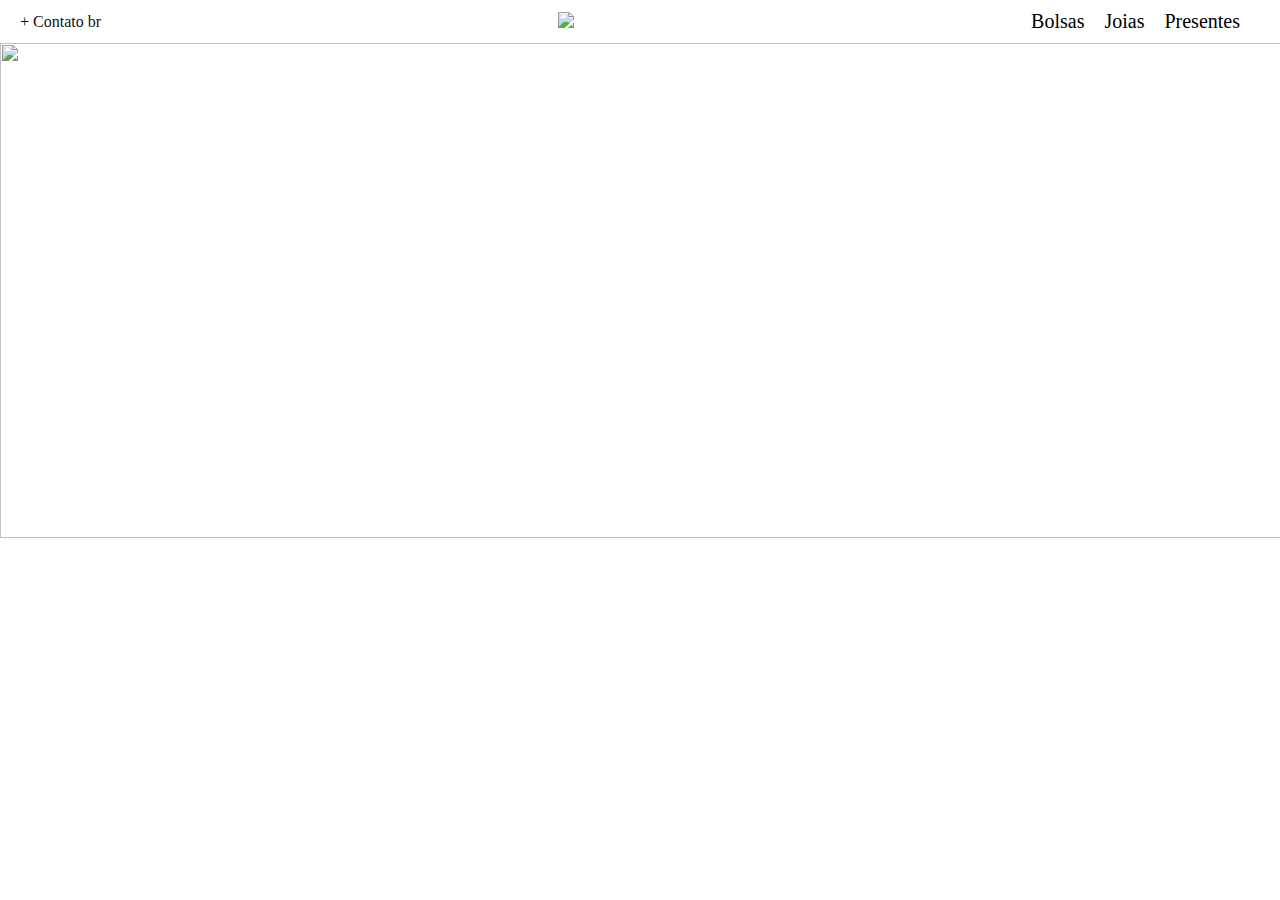
==== landing-page-site/index.html @ d6377f82 "add menu" ====
<!DOCTYPE html>
<html lang="pt-br">
<head>
    <meta charset="UTF-8">
    <meta name="viewport" content="width=device-width, initial-scale=1.0">
    <title>Document</title>
    <link rel="stylesheet" href="style.css">
</head>
<body>
    <header>
        <nav class="navbar">
            <div class="navbar-left">
                <a href="#" class="contact">+ Contato br</a>
            </div>
            <div class="navbar-center">
                <a href="#" class="logo">
                    <img src="https://upload.wikimedia.org/wikipedia/commons/9/9b/Gucci_logo.png" width="250px">
                </a>
            </div>
            <div class="navbar-right">
                <a href="#" class="submenu">Bolsas</a>
                <a href="#" class="submenu">Joias</a>
                <a href="#" class="submenu">Presentes</a>
            </div>
        </nav>
    </header>

    <section>
        <img src="https://assets.vogue.com/photos/653faea5968a0d4e7a0b3de7/4:3/w_4500,h_3375,c_limit/Gucci_Master-File_Instagram_1080x1350px9.jpg" width="1355px" height="495px">
    </section>
</body>
</html>
---- landing-page-site/style.css ----
* {
    margin: 0;
    padding: 0;
    box-sizing: border-box;
}

body{
    width: 100%;
}

.navbar{
    display: flex;
    align-items: center;
    justify-content: space-between;
    padding: 10px 20px;
}

a{
    text-decoration: none;
}

.contact {
    color: rgb(19, 15, 15);
}

.navbar-left, .navbar-center, .navbar-right {
    display: flex;
    align-items: center;
}

.navbar-center {
    flex-grow: 1;
    justify-content: center;
}

.navbar-right a {
    margin-right: 20px;
}

.submenu{
    color: black;
    font-size: 20px;
}
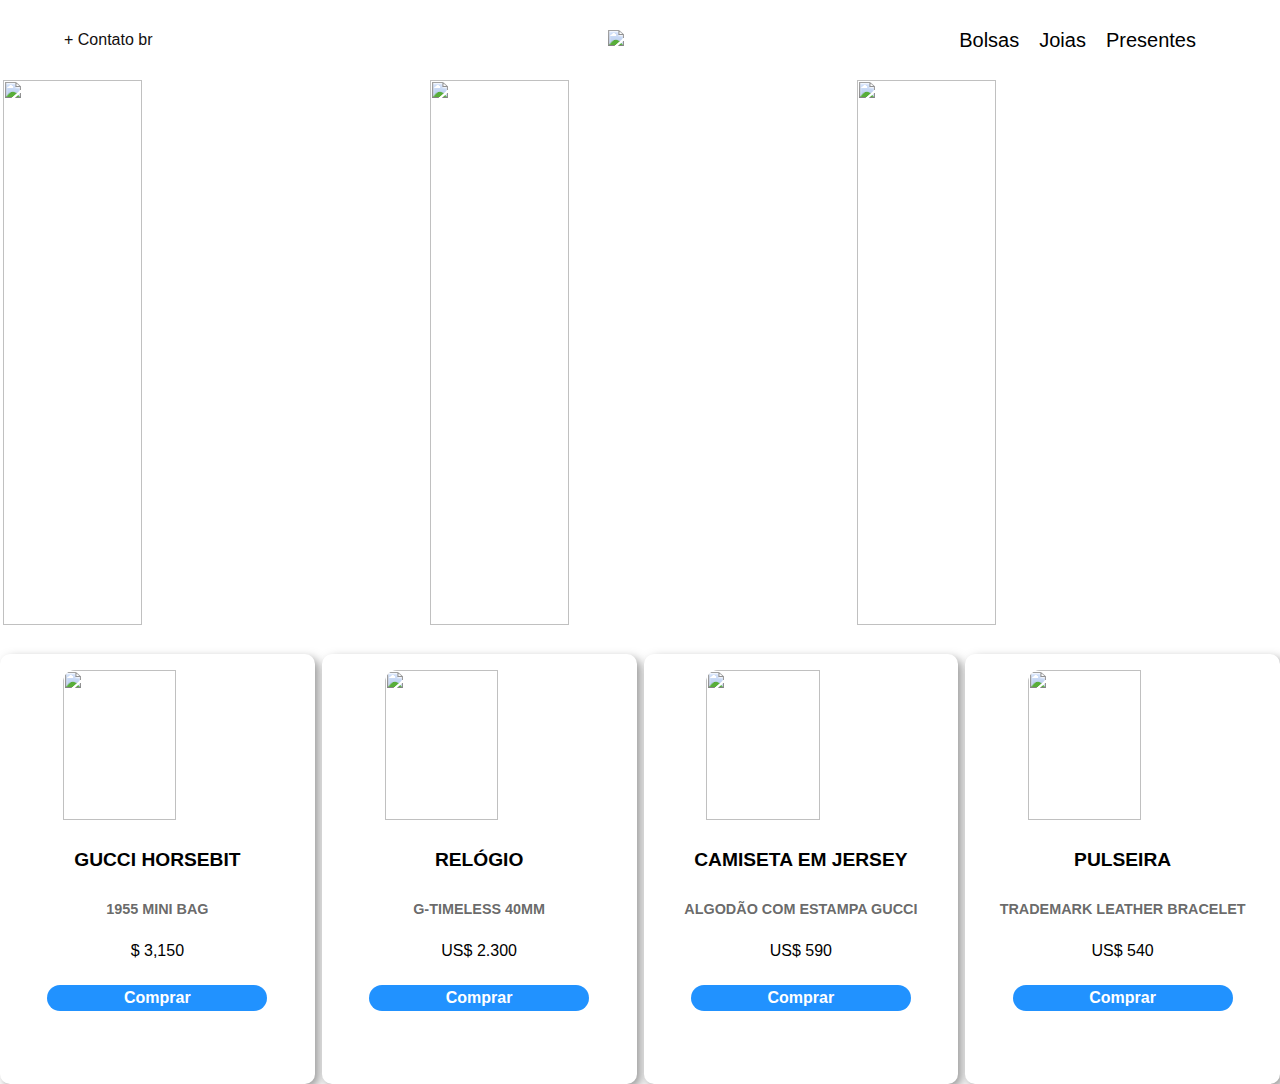
==== commit fdaa76a8: "add menu e main" ====
--- a/landing-page-site/index.html
+++ b/landing-page-site/index.html
@@ -10,24 +10,74 @@
     <header>
         <nav class="navbar">
             <div class="navbar-left">
-                <a href="#" class="contact">+ Contato br</a>
+                <a href="https://www.gucci.com/us/en/st/contact-us" class="contact" target="_blank">+ Contato br</a>
             </div>
             <div class="navbar-center">
-                <a href="#" class="logo">
-                    <img src="https://upload.wikimedia.org/wikipedia/commons/9/9b/Gucci_logo.png" width="250px">
+                <a href="https://www.gucci.com/us/en/" class="logo" target="_blank">
+                    <img src="https://upload.wikimedia.org/wikipedia/commons/9/9b/Gucci_logo.png" width="170px">
                 </a>
             </div>
             <div class="navbar-right">
-                <a href="#" class="submenu">Bolsas</a>
-                <a href="#" class="submenu">Joias</a>
-                <a href="#" class="submenu">Presentes</a>
+                <a href="https://www.gucci.com/us/en/ca/women/handbags-c-women-handbags" class="submenu" target="_blank
+                ">Bolsas</a>
+                <a href="https://www.gucci.com/us/en/ca/jewelry-watches-c-jewelry-watches" class="submenu" target="_blank">Joias</a>
+                <a href="https://www.gucci.com/us/en/nst/gifts" class="submenu" target="_blank">Presentes</a>
             </div>
         </nav>
     </header>
+    <main>
+        <section>
+            <a href="https://www.gucci.com/us/en/ca/whats-new/new-in/this-week-women-c-new-women" target="_blank">
+                <img class="img" src="https://images.elle.com.br/2023/09/semana-de-moda-de-milao-gucci-GettyImages-1695616718.jpg">
+            </a>
+            <img class="img" src="https://imgdev.edge.regiongold.com/dynamic/2a79/[base64]/Gucci_SS25-MSF-LOOK01_MON_0281.jpg">
+            <img class="img" src="https://marciatravessoni.com.br/wp-content/uploads/2024/01/GG_Master_SS24_PR_1080x1350px3-819x1024.jpg">
+        </section>
 
-    <section>
-        <img src="https://assets.vogue.com/photos/653faea5968a0d4e7a0b3de7/4:3/w_4500,h_3375,c_limit/Gucci_Master-File_Instagram_1080x1350px9.jpg" width="1355px" height="495px">
-    </section>
+        <section class="section_card">
+            <div class="card">
+                <img src="//media.gucci.com/style/White_South_0_160_316x316/1618591505/658574_HUHHG_8565_001_077_0067_Light-Gucci-Horsebit-1955-mini-bag.jpg" >
+                <div>
+                  <h1>GUCCI HORSEBIT</h1>
+                  <h2>1955 MINI BAG</h2>
+                  <span>$ 3,150</span>
+                  <button>Comprar</button>
+                </div>
+              </div>
+            
+              <div class="card">
+                <img src="//media.gucci.com/style/White_South_0_160_316x316/1706636709/783396_I1600_9065_001_100_0000_Light-G-Timeless-watch-40mm.jpg">
+                <div>
+                  <h1>RELÓGIO </h1>
+                  <h2>G-TIMELESS 40MM</h2>
+                  <span>US$ 2.300</span>
+                  <button>Comprar</button>
+                </div>
+              </div>
+
+              <div class="card">
+                <img src="//media.gucci.com/style/Transparent_Center_0_0_250x170/1712150132/784361_XJGKW_5904_001_100_0000_Light.png">
+                <div>
+                  <h1>CAMISETA EM JERSEY </h1>
+                  <h2>ALGODÃO COM ESTAMPA GUCCI</h2>
+                  <span>US$ 590</span>
+                  <button>Comprar</button>
+                </div>
+              </div>
+            
+              <div class="card">
+                <img src="//media.gucci.com/style/White_South_0_160_316x316/1709280123/797195_JAAGY_8163_001_100_0000_Light-Trademark-leather-bracelet-with-tag.jpg">
+                <div>
+                  <h1>PULSEIRA</h1>
+                  <h2>TRADEMARK LEATHER BRACELET</h2>
+                  <span>US$ 540</span>
+                  <button>Comprar</button>
+                </div>
+              </div>
+        </section>
+    </main>
 </body>
 </html>
 
+
+
--- a/landing-page-site/style.css
+++ b/landing-page-site/style.css
@@ -5,14 +5,16 @@
 }
 
 body{
-    width: 100%;
+    font-family: sans-serif;
 }
 
 .navbar{
     display: flex;
     align-items: center;
     justify-content: space-between;
-    padding: 10px 20px;
+    max-width: 1440px;
+    padding: 1.5rem 4rem;
+    height: 80px;
 }
 
 a{
@@ -31,6 +33,7 @@
 .navbar-center {
     flex-grow: 1;
     justify-content: center;
+    margin-left: 120px;
 }
 
 .navbar-right a {
@@ -41,3 +44,88 @@
     color: black;
     font-size: 20px;
 }
+
+/* .img{
+    display: flex;
+    position: absolute;
+    height: 87%;
+    width: 100%;
+    z-index: 1
+} */
+
+.img{
+    width: 33%;
+    height: 545px;
+    transition: 0.5s ease-in-out;
+}
+
+.img:first-child{
+    margin-left: 3px;
+}
+
+.img:hover{
+    transform: translateY(-10px);
+    cursor: pointer;
+}
+.section_card{
+    display: flex;
+    align-items: center;
+    justify-content: space-evenly;
+    margin-top: 25px;
+    gap: 7px;
+    font-family: sans-serif;
+}
+
+.card {
+    background-color: #fff;
+    width: 430px;
+    height: 430px;
+    border-radius: 10px;
+    box-shadow: 4px 4px 10px rgba(128, 128, 128, 0.783);
+  }
+  .card img {
+    width: 60%;
+    height: 150px;
+    border-top-left-radius: 12px;
+    border-top-right-radius: 12px;
+    margin-left: 20%;
+    margin-top: 5%;
+  }
+  .card div {
+    display: flex;
+    flex-direction: column;
+    justify-content: center;
+    align-items: center;
+    gap: 20px;
+    height: 40%;
+    margin: 20px;
+  }
+  .card h1 {
+    font-size: 1.2rem;
+    margin: 5px;
+  }
+  .card h2 {
+    font-size: .9rem;
+    color: #5c5c5ceb;
+    margin: 5px;
+  }
+  .card button {
+    margin: 5px;
+    background-color: #2192FF;
+    height: 50px;
+    border: none;
+    padding: 4px;
+    width: 80%;
+    color: rgb(255, 255, 255);
+    font-size: 1rem;
+    font-weight: bold;
+    border-radius: 15px;
+   
+  }
+  .card button:hover {
+    background-color: rgb(182, 177, 177);
+    color: rgb(248, 248, 252);
+    cursor: pointer;
+  }
+
+
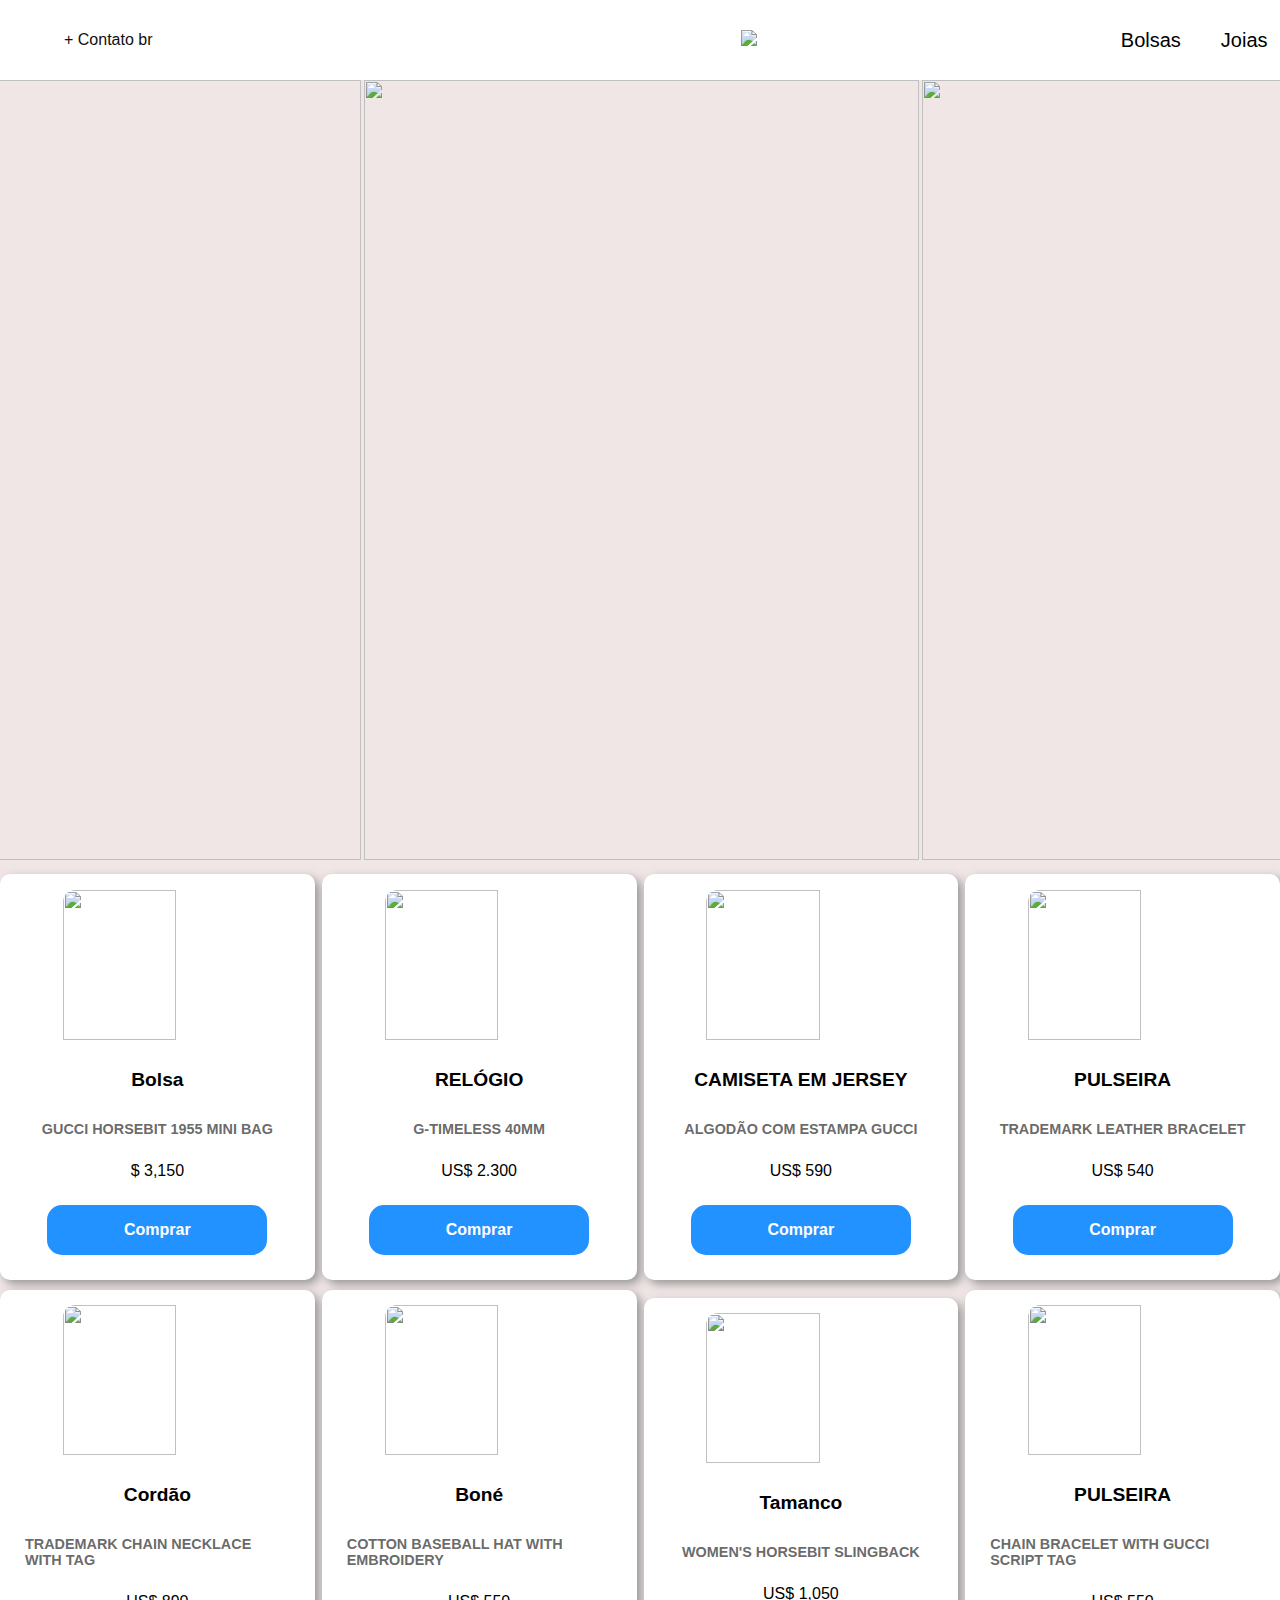
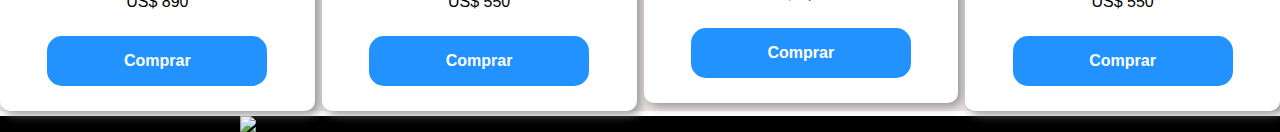
==== commit 9c4dca12: "finalizando a landing page gucci" ====
--- a/landing-page-site/index.html
+++ b/landing-page-site/index.html
@@ -26,22 +26,30 @@
         </nav>
     </header>
     <main>
-        <section>
+        <section class="section_img">
+          <!-- <h2 class="home-title">GUCCI SERVICES</h2> -->
             <a href="https://www.gucci.com/us/en/ca/whats-new/new-in/this-week-women-c-new-women" target="_blank">
                 <img class="img" src="https://images.elle.com.br/2023/09/semana-de-moda-de-milao-gucci-GettyImages-1695616718.jpg">
             </a>
-            <img class="img" src="https://imgdev.edge.regiongold.com/dynamic/2a79/[base64]/Gucci_SS25-MSF-LOOK01_MON_0281.jpg">
-            <img class="img" src="https://marciatravessoni.com.br/wp-content/uploads/2024/01/GG_Master_SS24_PR_1080x1350px3-819x1024.jpg">
+            <a href="https://www.gucci.com/us/en/ca/whats-new/new-in/this-week-women-c-new-women">
+              <img class="img" src="https://imgdev.edge.regiongold.com/dynamic/2a79/[base64]/Gucci_SS25-MSF-LOOK01_MON_0281.jpg">
+
+            </a>
+
+            <a href="https://www.gucci.com/us/en/ca/whats-new/new-in/this-week-men-c-new-men">
+              <img class="img" src="https://marciatravessoni.com.br/wp-content/uploads/2024/01/GG_Master_SS24_PR_1080x1350px3-819x1024.jpg">
+
+            </a>
         </section>
 
         <section class="section_card">
             <div class="card">
-                <img src="//media.gucci.com/style/White_South_0_160_316x316/1618591505/658574_HUHHG_8565_001_077_0067_Light-Gucci-Horsebit-1955-mini-bag.jpg" >
+                <img id="bolsa-gucci" src="//media.gucci.com/style/White_South_0_160_316x316/1618591505/658574_HUHHG_8565_001_077_0067_Light-Gucci-Horsebit-1955-mini-bag.jpg">
                 <div>
-                  <h1>GUCCI HORSEBIT</h1>
-                  <h2>1955 MINI BAG</h2>
+                  <h1>Bolsa</h1>
+                  <h2>GUCCI HORSEBIT 1955 MINI BAG</h2>
                   <span>$ 3,150</span>
-                  <button>Comprar</button>
+                  <button>Comprar</button>             
                 </div>
               </div>
             
@@ -75,7 +83,56 @@
                 </div>
               </div>
         </section>
+
+        <section class="section_card2">
+          <div class="card">
+            <img src="//media.gucci.com/style/White_South_0_160_316x316/1716454839/797049_J8410_8163_001_100_0000_Light-Trademark-chain-necklace-with-tag.jpg">
+            <div>
+              <h1>Cordão</h1>
+              <h2>TRADEMARK CHAIN NECKLACE WITH TAG</h2>
+              <span>US$ 890</span>
+              <button>Comprar</button>
+            </div>
+          </div>
+          <div class="card">
+            <img src="//media.gucci.com/style/White_South_0_160_316x316/1714408350/792782_4HBBB_4000_001_100_0000_Light-Cotton-baseball-hat-with-embroidery.jpg" width="150px">
+            <div>
+              <h1>Boné</h1>
+              <h2>COTTON BASEBALL HAT WITH EMBROIDERY</h2>
+              <span>US$ 550</span>
+              <button>Comprar</button>
+            </div>
+          </div>
+          <div class="card">
+            <img src="//media.gucci.com/style/White_South_0_160_316x316/1711355509/794324_BNC00_5931_001_090_0000_Light-Womens-Horsebit-slingback.jpg" width="150px" height="600px">
+            <div>
+              <h1>Tamanco</h1>
+              <h2>WOMEN'S HORSEBIT SLINGBACK</h2>
+              <span>US$ 1,050</span>
+              <button>Comprar</button>
+            </div>
+          </div>
+          <div class="card">
+            <img src="//media.gucci.com/style/White_South_0_160_316x316/1715967114/796566_I4600_8005_001_100_0013_Light-Chain-bracelet-with-Gucci-script-tag.jpg">
+            <div>
+              <h1>PULSEIRA</h1>
+              <h2>CHAIN BRACELET WITH GUCCI SCRIPT TAG</h2>
+              <span>US$ 550</span>
+              <button>Comprar</button>
+            </div>
+          </div>
+        </section>
     </main>
+
+    <footer>
+      <section>
+      <div class="section-final">
+        <img src="https://static.vecteezy.com/system/resources/previews/023/869/455/original/gucci-logo-brand-symbol-name-white-design-clothes-fashion-illustration-with-black-background-free-vector.jpg"
+        width="800px">
+      </div>
+
+      </section>
+    </footer>
 </body>
 </html>
 
--- a/landing-page-site/style.css
+++ b/landing-page-site/style.css
@@ -6,6 +6,10 @@
 
 body{
     font-family: sans-serif;
+}
+
+main{
+    background-color: rgba(233, 218, 218, 0.67);
 }
 
 .navbar{
@@ -33,11 +37,19 @@
 .navbar-center {
     flex-grow: 1;
     justify-content: center;
-    margin-left: 120px;
+    width: 80%;
+}
+
+.navbar-left{
+    width: 38%;
 }
 
 .navbar-right a {
-    margin-right: 20px;
+    margin: 20px;
+}
+
+.navbar-right{
+    width: 10%;
 }
 
 .submenu{
@@ -53,9 +65,14 @@
     z-index: 1
 } */
 
+.section_img{
+    display: flex;
+    justify-content: center;
+}
+
 .img{
-    width: 33%;
-    height: 545px;
+    width: 555px;
+    height: 780px;
     transition: 0.5s ease-in-out;
 }
 
@@ -64,22 +81,32 @@
 }
 
 .img:hover{
-    transform: translateY(-10px);
+    transform: translateX(-15px);
     cursor: pointer;
 }
 .section_card{
     display: flex;
     align-items: center;
     justify-content: space-evenly;
-    margin-top: 25px;
+    margin-top: 10px;
     gap: 7px;
     font-family: sans-serif;
+    
+}
+
+.section_card2{
+    display: flex;
+    align-items: center;
+    justify-content: space-evenly;
+    margin-top: 10px;
+    gap: 7px;
 }
 
 .card {
     background-color: #fff;
     width: 430px;
-    height: 430px;
+    /* height: 430px; */
+    height: 80%;
     border-radius: 10px;
     box-shadow: 4px 4px 10px rgba(128, 128, 128, 0.783);
   }
@@ -128,4 +155,21 @@
     cursor: pointer;
   }
 
+/* tentando colocar um nome sobrepondo as imagens */
+/* .home-title{
+    position: absolute;
+    padding: 500px;
+} */
 
+footer{
+    margin-top: 5px;
+}
+
+.section-final{
+    display: flex;
+    justify-content: center;
+    background-color: black;
+}
+
+
+
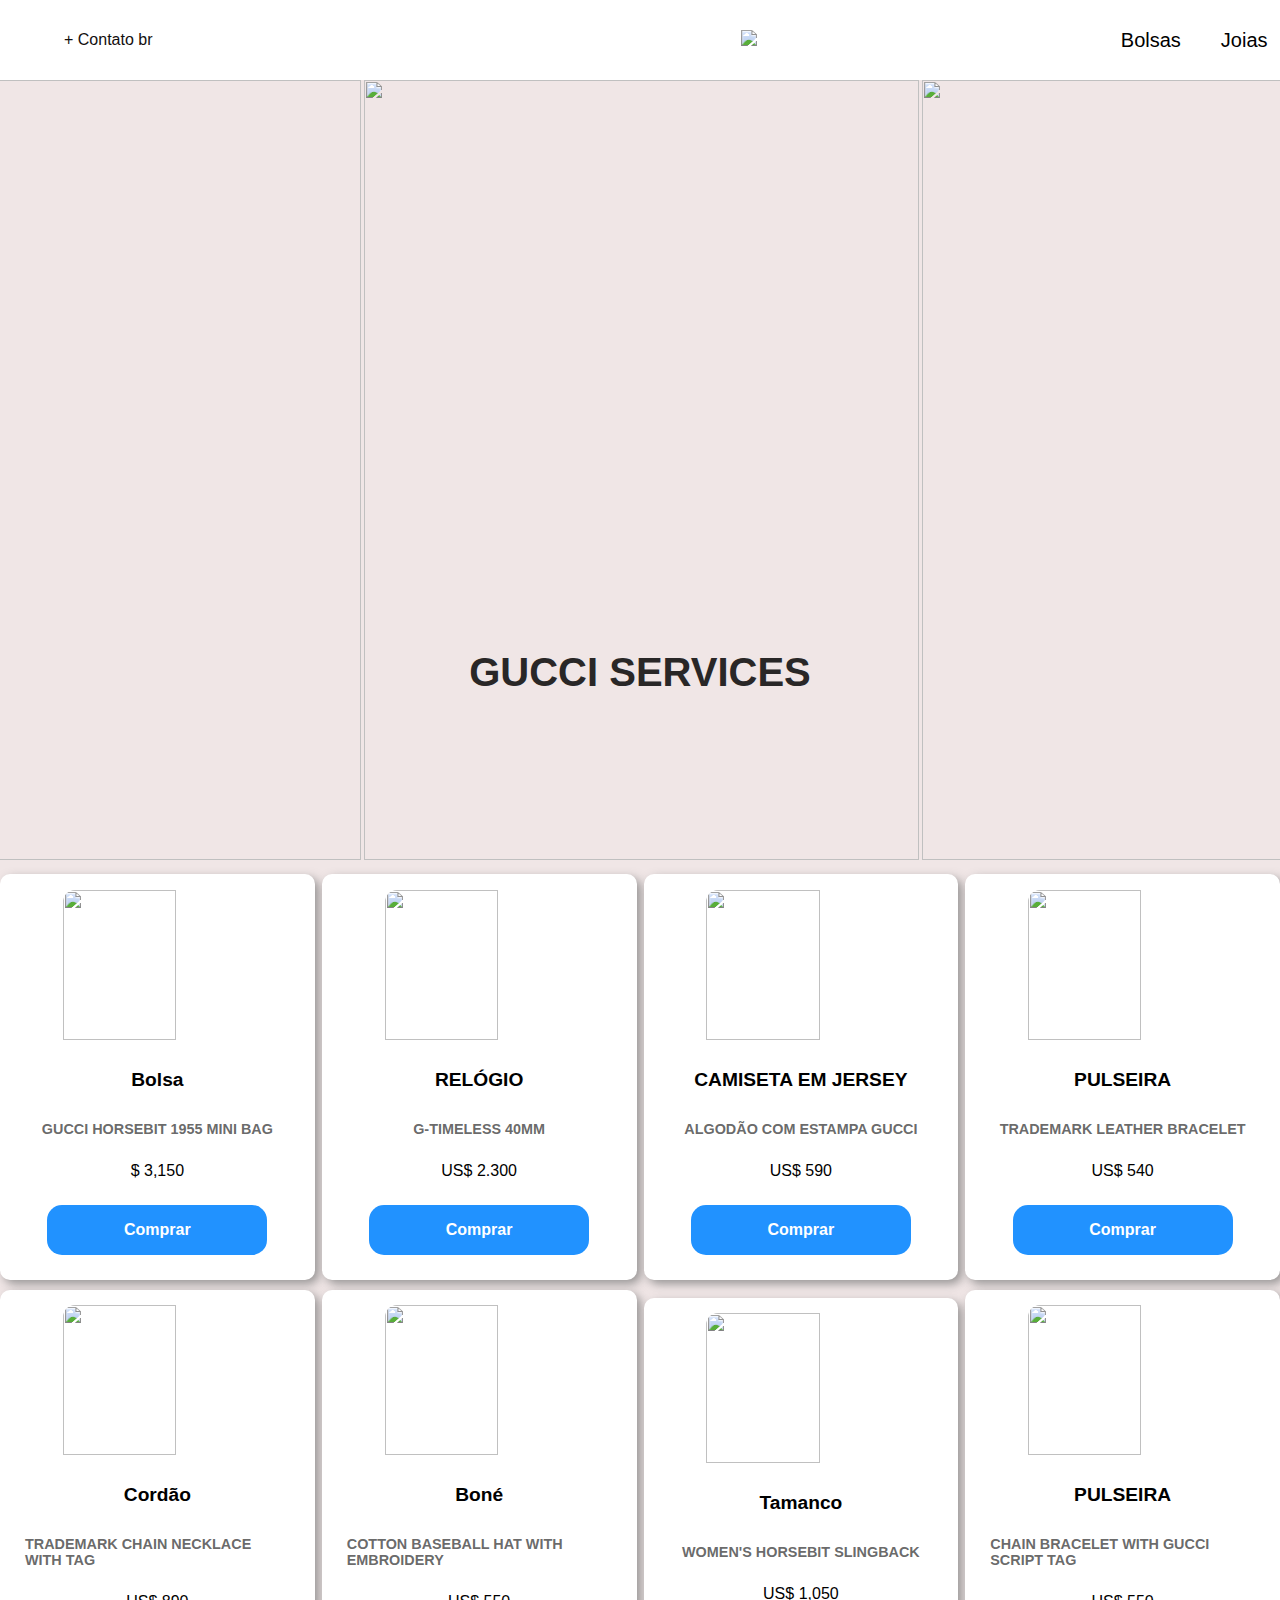
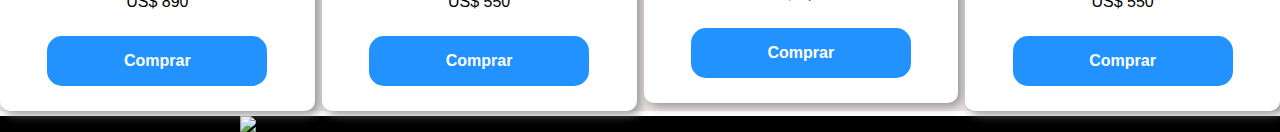
==== commit 8a64f291: "add titulo sobre a img" ====
--- a/landing-page-site/index.html
+++ b/landing-page-site/index.html
@@ -27,7 +27,7 @@
     </header>
     <main>
         <section class="section_img">
-          <!-- <h2 class="home-title">GUCCI SERVICES</h2> -->
+          <h2 class="home-title">GUCCI SERVICES</h2>
             <a href="https://www.gucci.com/us/en/ca/whats-new/new-in/this-week-women-c-new-women" target="_blank">
                 <img class="img" src="https://images.elle.com.br/2023/09/semana-de-moda-de-milao-gucci-GettyImages-1695616718.jpg">
             </a>
--- a/landing-page-site/style.css
+++ b/landing-page-site/style.css
@@ -156,10 +156,14 @@
   }
 
 /* tentando colocar um nome sobrepondo as imagens */
-/* .home-title{
+.home-title{
     position: absolute;
-    padding: 500px;
-} */
+    top: 650px;
+    z-index: 999;
+    font-size: 40px;
+    font-family: sans-serif;
+    color: rgb(41, 39, 39);
+}
 
 footer{
     margin-top: 5px;
